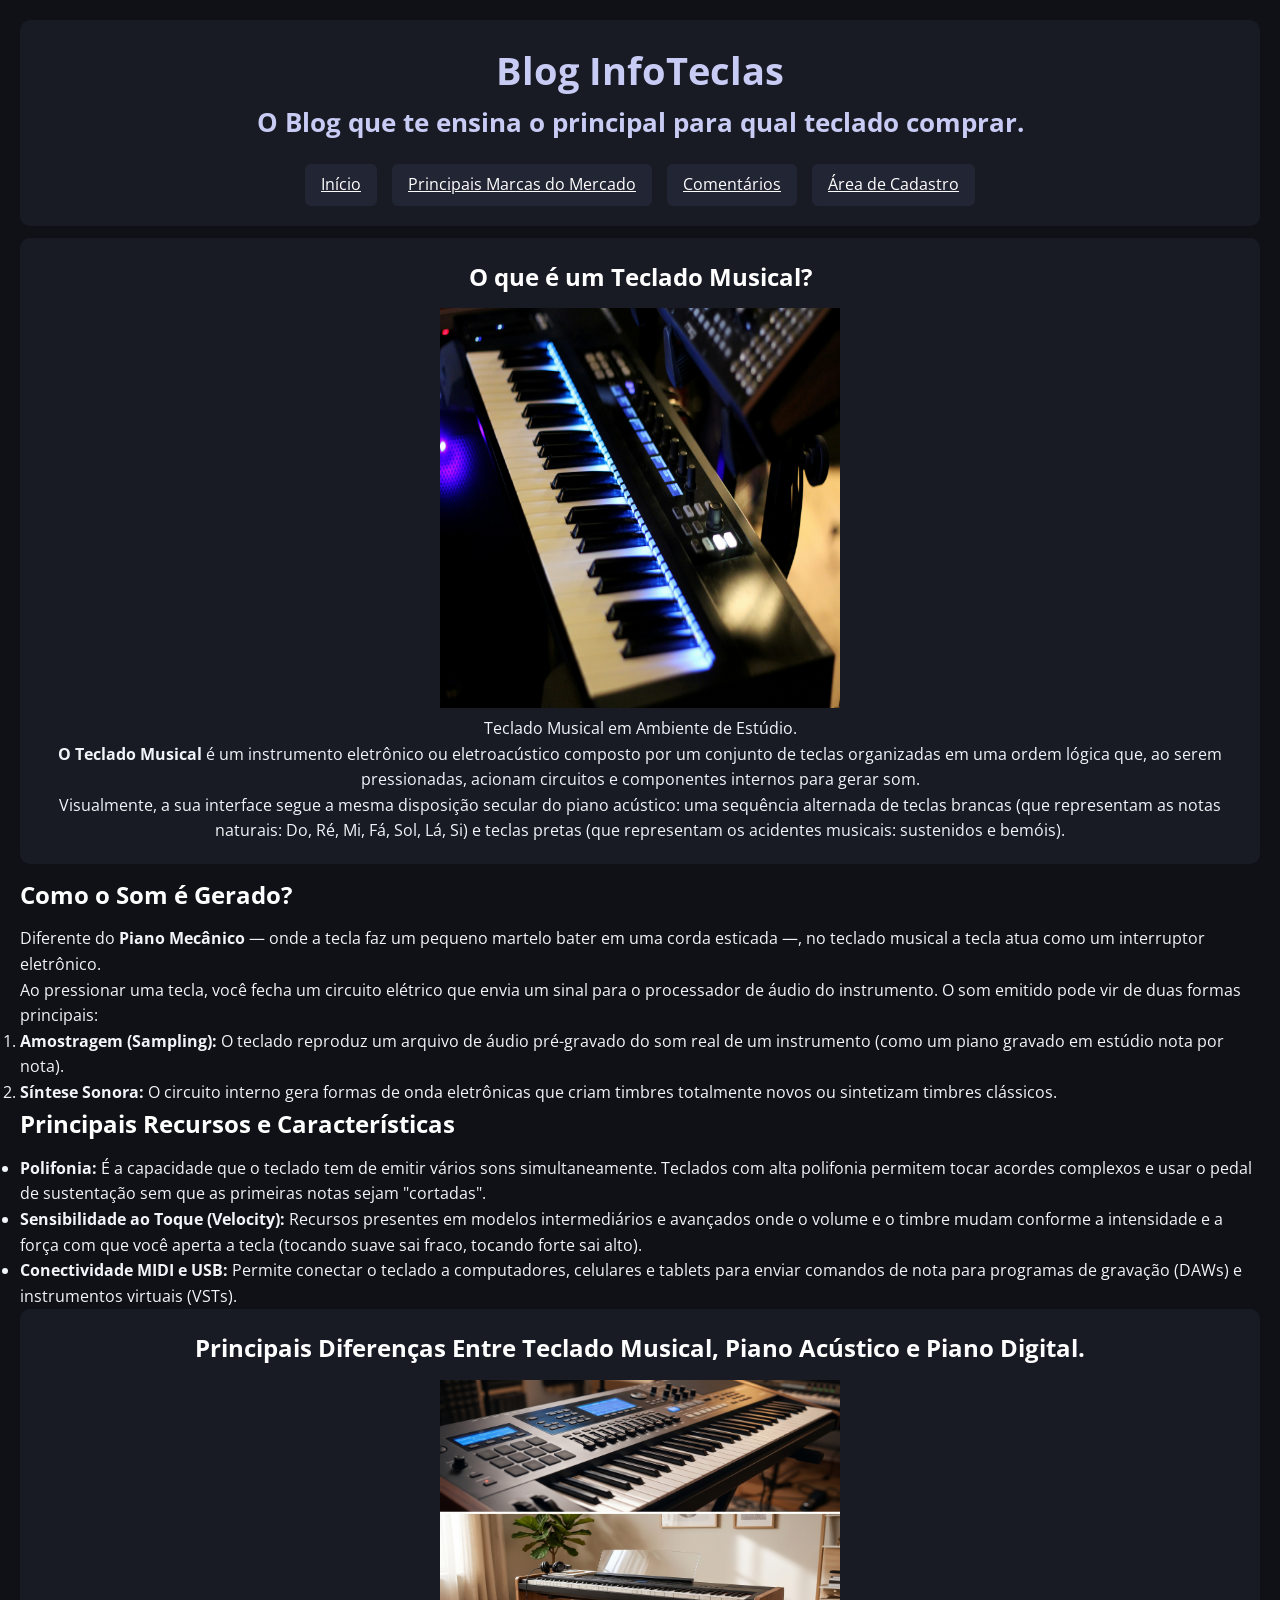
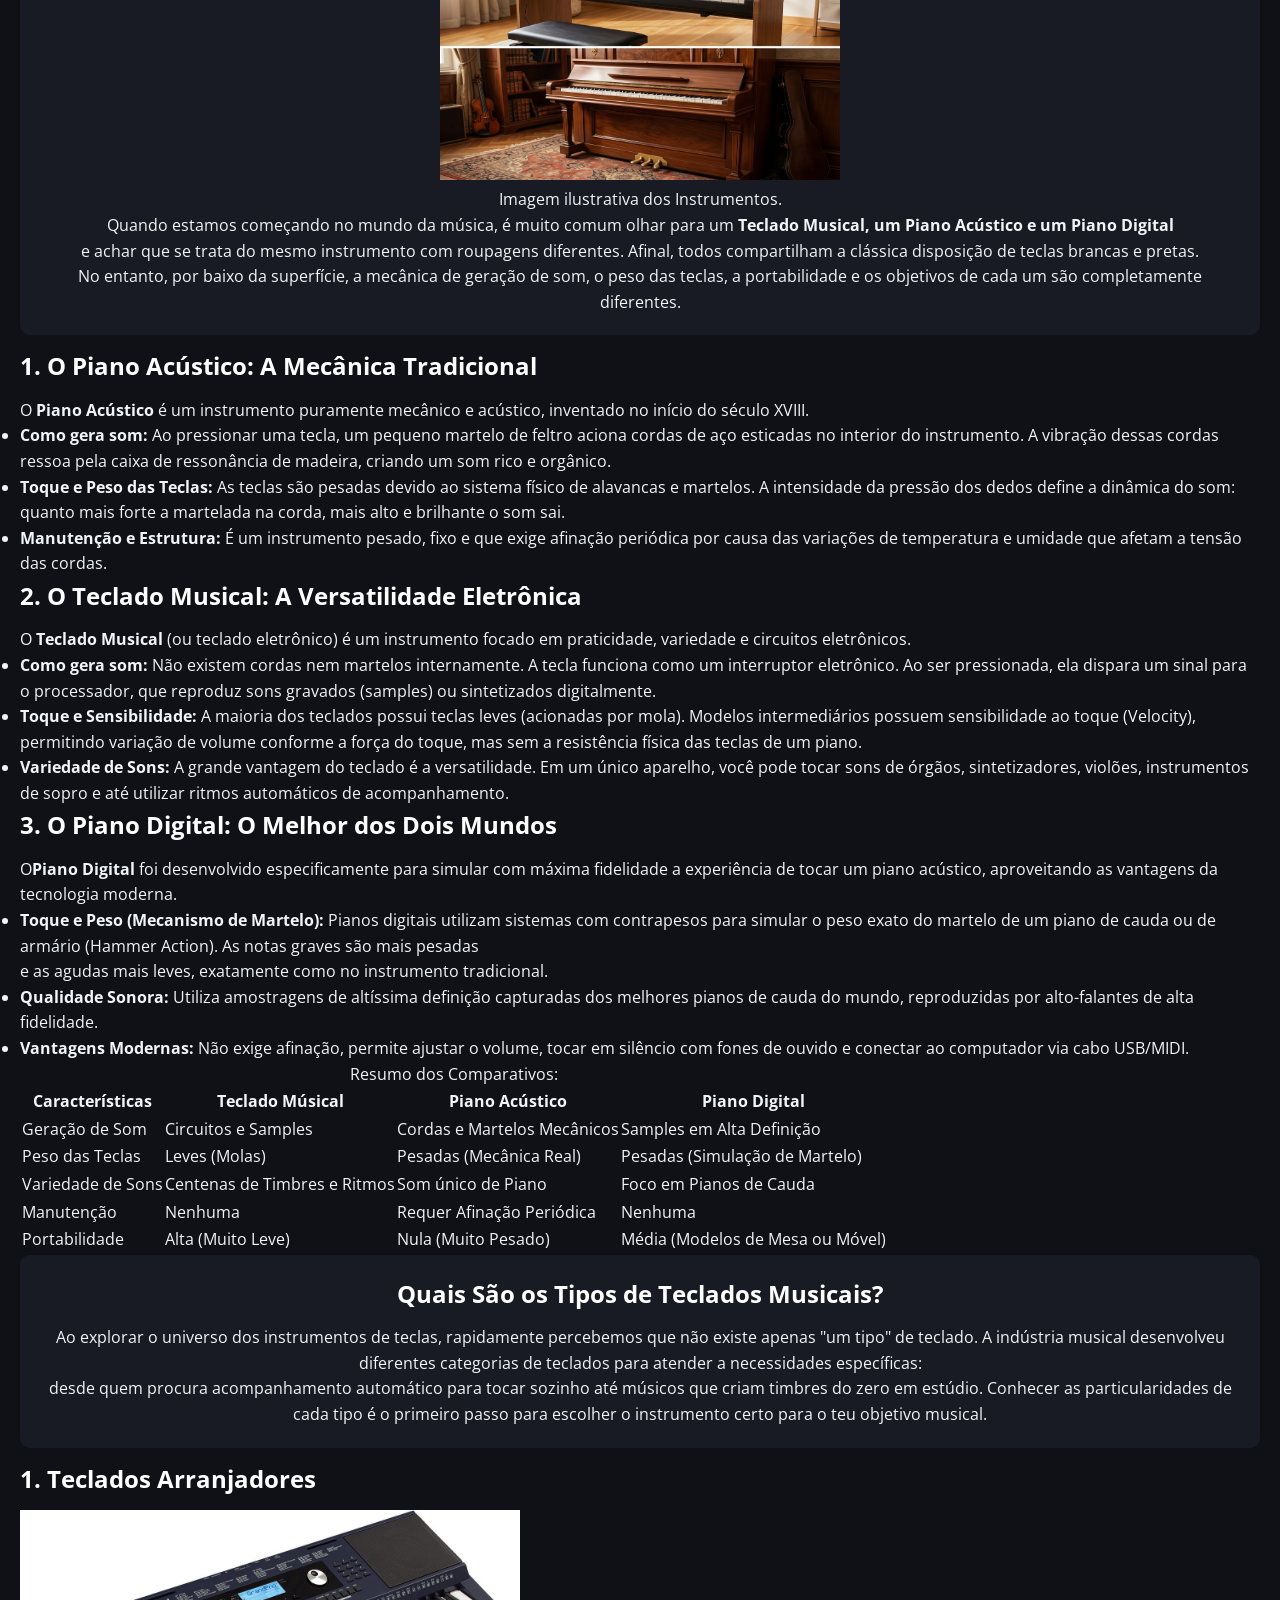
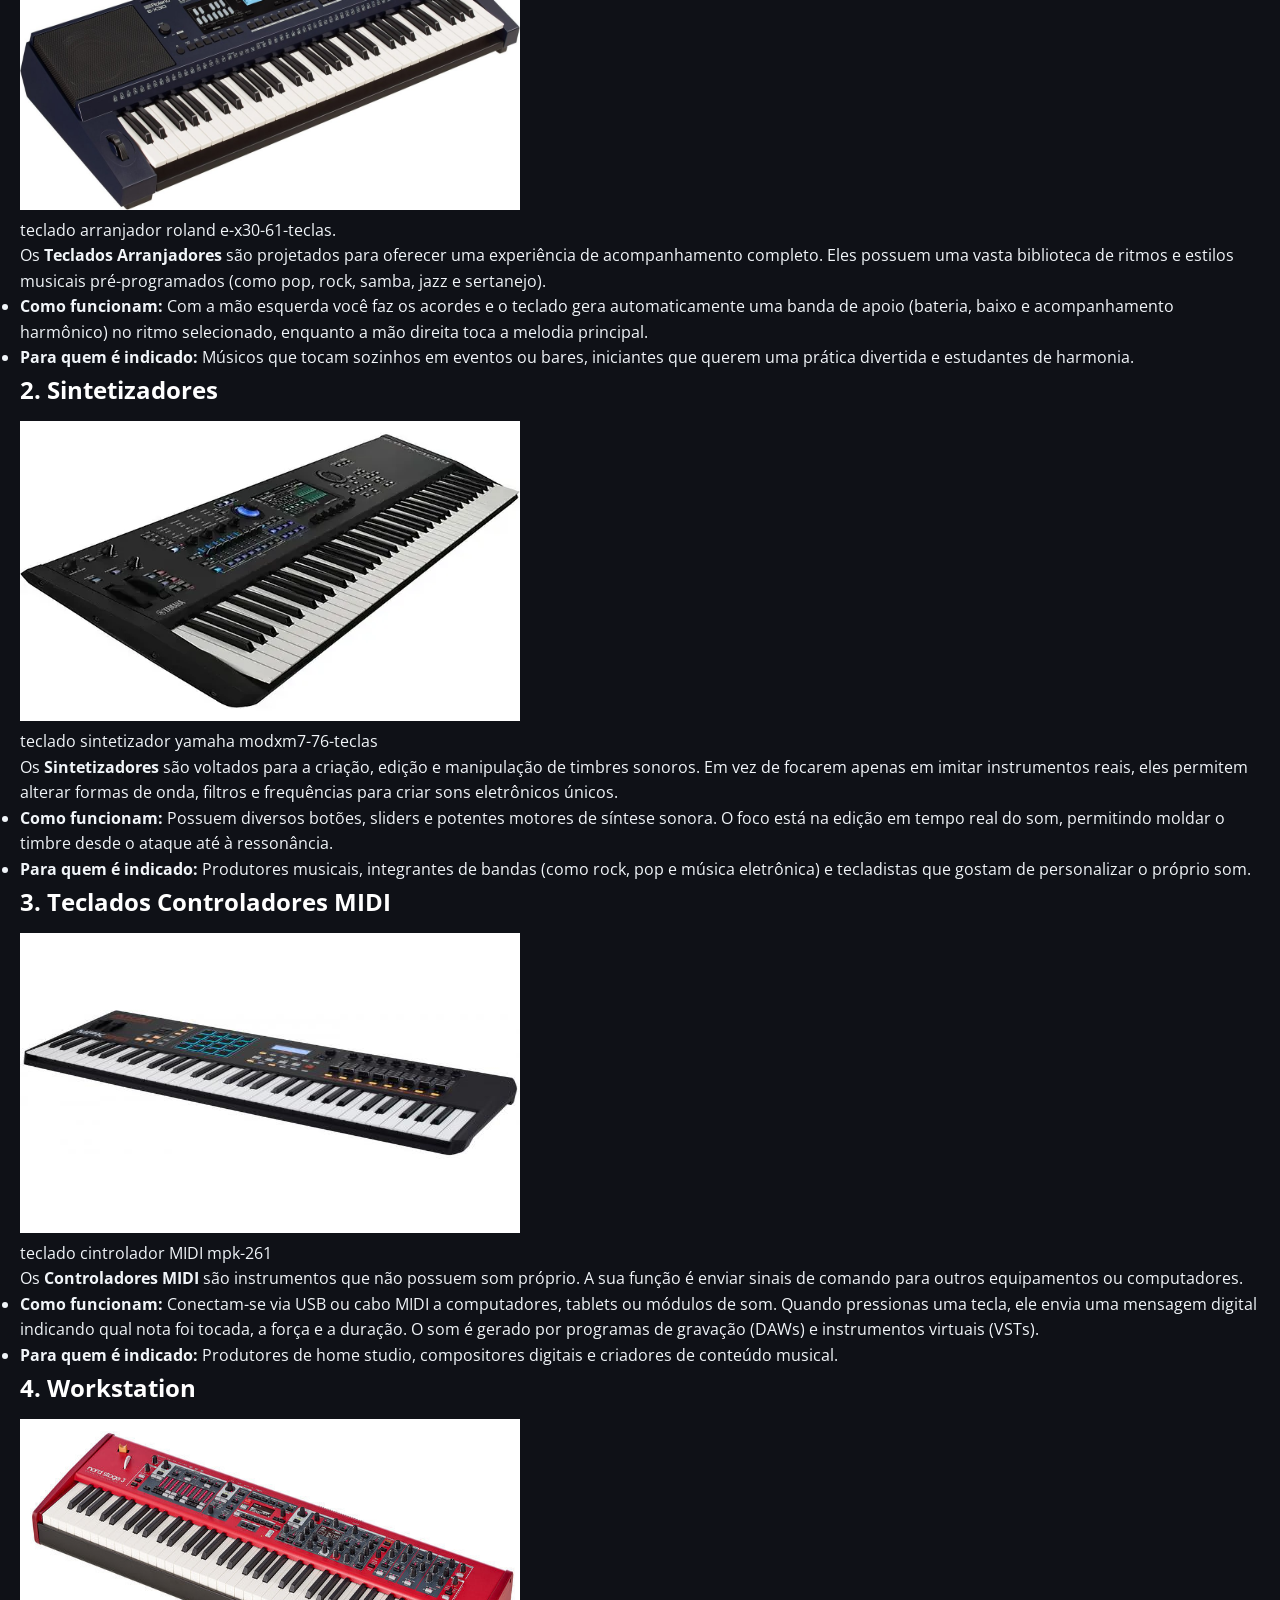
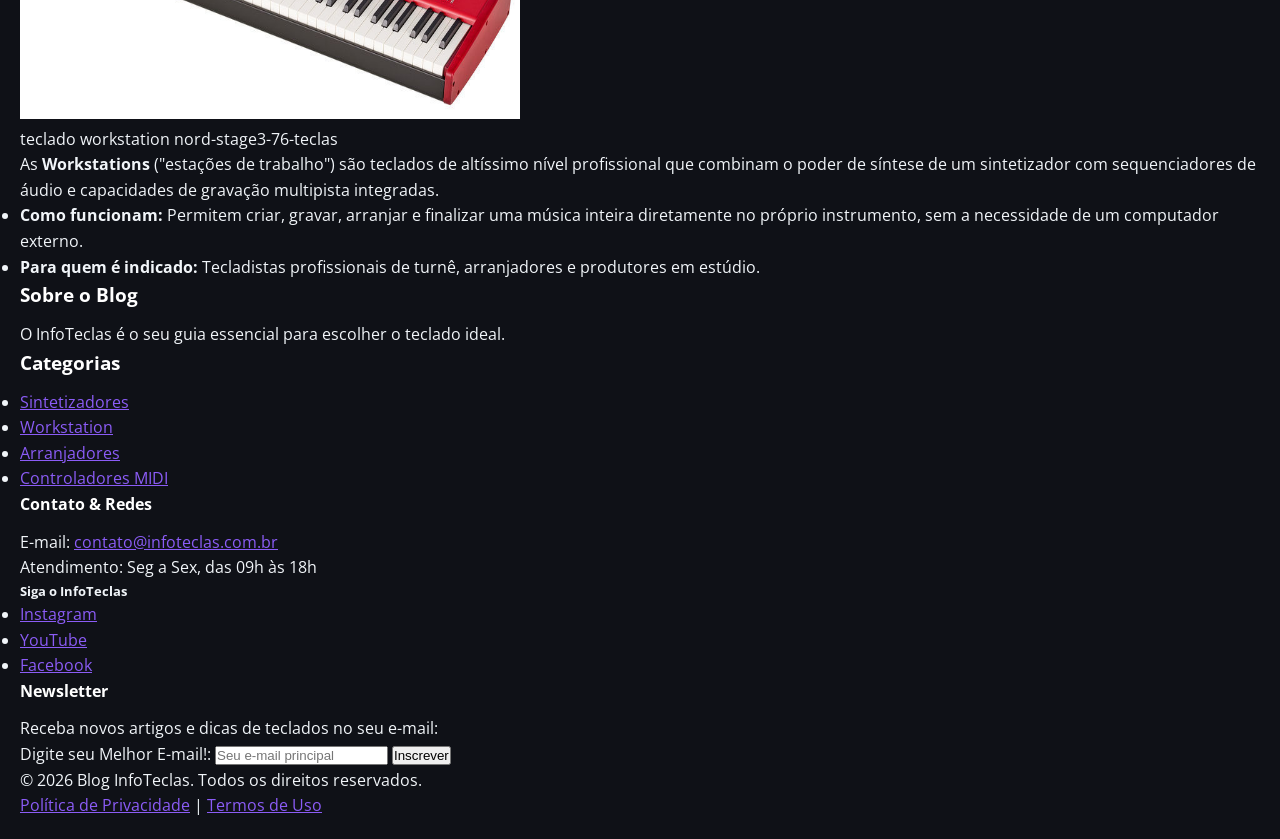
==== index.html @ 7c9229f8 "feat: commit inicial do Blog InfoTeclas" ====
<!DOCTYPE html>
<html lang="pt-br">

<head>
  <meta charset="UTF-8">
  <meta name="viewport" content="width=device-width, initial-scale=1.0">
  <link rel="stylesheet" href="css/style.css">
  <title>Blog InfoTeclas</title>
  <link rel="preconnect" href="https://fonts.googleapis.com">
  <link rel="preconnect" href="https://fonts.gstatic.com" crossorigin>
  <link href="https://fonts.googleapis.com/css2?family=Open+Sans:ital,wght@0,300..800;1,300..800&display=swap" rel="stylesheet">
</head>

<body>
  <header>
    <div class="title-blog">
      <h1>Blog InfoTeclas</h1>
      <p class="subtitulo-blog">O Blog que te ensina o principal para qual teclado comprar.</p>
    </div>
    <nav>
      <a href="index.html">Início</a>
      <a href="marcas.html">Principais Marcas do Mercado</a>
      <a href="comentarios.html">Comentários</a>
      <a href="cadastro.html">Área de Cadastro</a>

    </nav>
  </header>
  <main>
    <article>
      <header>
        <h2>O que é um Teclado Musical?</h2>
        <figure>
          <img src="imagens/coppa-cover-0DTA--eqDdU-unsplash.jpg" alt="Teclado Digital com Botões Brilhantes" width="400" height="400">
          <figcaption>Teclado Musical em Ambiente de Estúdio.</figcaption>
        </figure>
        <p><strong>O Teclado Musical</strong> é um instrumento eletrônico ou eletroacústico composto por um conjunto de teclas organizadas em uma ordem lógica que, ao serem pressionadas, acionam circuitos e componentes internos para gerar som.
          <br>Visualmente, a sua interface segue a mesma disposição secular do piano acústico: uma sequência alternada de teclas brancas (que representam as notas naturais: Do, Ré, Mi, Fá, Sol, Lá, Si) e teclas pretas (que representam os acidentes musicais: sustenidos e bemóis).
        </p>
      </header>
      <section>
        <h2>Como o Som é Gerado?</h2>
        <p> Diferente do <strong>Piano Mecânico</strong> — onde a tecla faz um pequeno martelo bater em uma corda esticada —, no teclado musical a tecla atua como um interruptor eletrônico.<br>
          Ao pressionar uma tecla, você fecha um circuito elétrico que envia um sinal para o processador de áudio do instrumento. O som emitido pode vir de duas formas principais:</p>
        <ol>
          <li><strong>Amostragem (Sampling):</strong> O teclado reproduz um arquivo de áudio pré-gravado do som real de um instrumento (como um piano gravado em estúdio nota por nota).</li>
          <li><strong>Síntese Sonora:</strong> O circuito interno gera formas de onda eletrônicas que criam timbres totalmente novos ou sintetizam timbres clássicos.
          </li>
        </ol>
      </section>
      <section>
        <h2>Principais Recursos e Características</h2>
        <ul>
          <li><strong>Polifonia:</strong> É a capacidade que o teclado tem de emitir vários sons simultaneamente. Teclados com alta polifonia permitem tocar acordes complexos e usar o pedal de sustentação sem que as primeiras notas sejam "cortadas".</li>
          <li><strong>Sensibilidade ao Toque (Velocity):</strong> Recursos presentes em modelos intermediários e avançados onde o volume e o timbre mudam conforme a intensidade e a força com que você aperta a tecla (tocando suave sai fraco, tocando forte sai alto).</li>
          <li><strong>Conectividade MIDI e USB:</strong> Permite conectar o teclado a computadores, celulares e tablets para enviar comandos de nota para programas de gravação (DAWs) e instrumentos virtuais (VSTs).</li>
        </ul>
      </section>
    </article>
    <article>
      <header>
        <h2>Principais Diferenças Entre Teclado Musical, Piano Acústico e Piano Digital.</h2>
        <figure>
          <img src="imagens/Gemini_Generated_Image_d7wq0yd7wq0yd7wq.jpg" alt="Imagem ilustrando diferentes tipos de instrumentos" width="400" height="400">
          <figcaption>Imagem ilustrativa dos Instrumentos.</figcaption>
        </figure>
        <p>Quando estamos começando no mundo da música, é muito comum olhar para um <strong>Teclado Musical, um Piano Acústico e um Piano Digital</strong><br> e achar que se trata do mesmo instrumento com roupagens diferentes. Afinal, todos compartilham a clássica disposição de teclas brancas e pretas.<br>No entanto, por baixo da superfície, a mecânica de geração de som, o peso das teclas, a portabilidade e os objetivos de cada um são completamente diferentes.</p>
      </header>
      <section>
        <h2>1. O Piano Acústico: A Mecânica Tradicional</h2>
        <p>O <strong>Piano Acústico</strong> é um instrumento puramente mecânico e acústico, inventado no início do século XVIII.</p>
        <ul>
          <li><strong>Como gera som:</strong> Ao pressionar uma tecla, um pequeno martelo de feltro aciona cordas de aço esticadas no interior do instrumento. A vibração dessas cordas ressoa pela caixa de ressonância de madeira, criando um som rico e orgânico.</li>
          <li><strong>Toque e Peso das Teclas:</strong> As teclas são pesadas devido ao sistema físico de alavancas e martelos. A intensidade da pressão dos dedos define a dinâmica do som: quanto mais forte a martelada na corda, mais alto e brilhante o som sai.</li>
          <li><strong>Manutenção e Estrutura:</strong> É um instrumento pesado, fixo e que exige afinação periódica por causa das variações de temperatura e umidade que afetam a tensão das cordas.</li>
        </ul>
      </section>
      <section>
        <h2>2. O Teclado Musical: A Versatilidade Eletrônica</h2>
        <p>O <strong>Teclado Musical</strong> (ou teclado eletrônico) é um instrumento focado em praticidade, variedade e circuitos eletrônicos.</p>
        <ul>
          <li><strong>Como gera som:</strong> Não existem cordas nem martelos internamente. A tecla funciona como um interruptor eletrônico. Ao ser pressionada, ela dispara um sinal para o processador, que reproduz sons gravados (samples) ou sintetizados digitalmente.</li>
          <li><strong>Toque e Sensibilidade:</strong> A maioria dos teclados possui teclas leves (acionadas por mola). Modelos intermediários possuem sensibilidade ao toque (Velocity), permitindo variação de volume conforme a força do toque, mas sem a resistência física das teclas de um piano.</li>
          <li><strong>Variedade de Sons:</strong> A grande vantagem do teclado é a versatilidade. Em um único aparelho, você pode tocar sons de órgãos, sintetizadores, violões, instrumentos de sopro e até utilizar ritmos automáticos de acompanhamento.</li>
        </ul>
      </section>
      <section>
        <h2>3. O Piano Digital: O Melhor dos Dois Mundos</h2>
        <p>O<strong>Piano Digital</strong> foi desenvolvido especificamente para simular com máxima fidelidade a experiência de tocar um piano acústico, aproveitando as vantagens da tecnologia moderna.</p>
        <ul>
          <li><strong>Toque e Peso (Mecanismo de Martelo):</strong> Pianos digitais utilizam sistemas com contrapesos para simular o peso exato do martelo de um piano de cauda ou de armário (Hammer Action). As notas graves são mais pesadas<br> e as agudas mais leves, exatamente como no instrumento tradicional.</li>
          <li><strong>Qualidade Sonora:</strong> Utiliza amostragens de altíssima definição capturadas dos melhores pianos de cauda do mundo, reproduzidas por alto-falantes de alta fidelidade.</li>
          <li><strong>Vantagens Modernas:</strong> Não exige afinação, permite ajustar o volume, tocar em silêncio com fones de ouvido e conectar ao computador via cabo USB/MIDI.</li>
        </ul>
      </section>
      <section>
        <table>
          <caption>Resumo dos Comparativos:</caption>
          <thead>
            <tr>
              <th>Características</th>
              <th>Teclado Músical</th>
              <th>Piano Acústico</th>
              <th>Piano Digital</th>
            </tr>
          </thead>
          <tbody>
            <tr>
              <td>Geração de Som</td>
              <td>Circuitos e Samples</td>
              <td>Cordas e Martelos Mecânicos</td>
              <td>Samples em Alta Definição</td>
            </tr>
            <tr>
              <td>Peso das Teclas</td>
              <td>Leves (Molas)</td>
              <td>Pesadas (Mecânica Real)</td>
              <td>Pesadas (Simulação de Martelo)</td>
            </tr>
            <tr>
              <td>Variedade de Sons</td>
              <td>Centenas de Timbres e Ritmos</td>
              <td>Som único de Piano</td>
              <td>Foco em Pianos de Cauda</td>
            </tr>
            <tr>
              <td>Manutenção</td>
              <td>Nenhuma</td>
              <td>Requer Afinação Periódica</td>
              <td>Nenhuma</td>
            </tr>
            <tr>
              <td>Portabilidade</td>
              <td>Alta (Muito Leve)</td>
              <td>Nula (Muito Pesado)</td>
              <td>Média (Modelos de Mesa ou Móvel)</td>
            </tr>
          </tbody>
        </table>
      </section>
    </article>
    <article>
      <header>
        <h2>Quais São os Tipos de Teclados Musicais?</h2>
        <p>Ao explorar o universo dos instrumentos de teclas, rapidamente percebemos que não existe apenas "um tipo" de teclado. A indústria musical desenvolveu diferentes categorias de teclados para atender a necessidades específicas: <br>desde quem procura acompanhamento automático para tocar sozinho até músicos que criam timbres do zero em estúdio.
          Conhecer as particularidades de cada tipo é o primeiro passo para escolher o instrumento certo para o teu objetivo musical.</p>
      </header>
      <section>
        <h2 id="arranjadores">1. Teclados Arranjadores</h2>
        <figure>
          <img src="imagens/teclado-arranjador-roland-e-x30-61-teclas-4159.jpg" alt="teclado-arranjador" width="500" height="300">
          <figcaption>teclado arranjador roland e-x30-61-teclas.</figcaption>
        </figure>
        <p>Os <strong>Teclados Arranjadores</strong> são projetados para oferecer uma experiência de acompanhamento completo. Eles possuem uma vasta biblioteca de ritmos e estilos musicais pré-programados (como pop, rock, samba, jazz e sertanejo).</p>
        <ul>
          <li><strong>Como funcionam:</strong> Com a mão esquerda você faz os acordes e o teclado gera automaticamente uma banda de apoio (bateria, baixo e acompanhamento harmônico) no ritmo selecionado, enquanto a mão direita toca a melodia principal.</li>
          <li><strong>Para quem é indicado:</strong> Músicos que tocam sozinhos em eventos ou bares, iniciantes que querem uma prática divertida e estudantes de harmonia.</li>
        </ul>
      </section>
      <section>
        <h2 id="sintetizadores">2. Sintetizadores</h2>
        <figure>
          <img src="imagens/teclado-sintetizador-yamaha-modxm7-76teclas.webp" alt="teclado-sintetizador" width="500" height="300">
          <figcaption>teclado sintetizador yamaha modxm7-76-teclas</figcaption>
        </figure>
        <p>Os <strong>Sintetizadores</strong> são voltados para a criação, edição e manipulação de timbres sonoros. Em vez de focarem apenas em imitar instrumentos reais, eles permitem alterar formas de onda, filtros e frequências para criar sons eletrônicos únicos.</p>
        <ul>
          <li><strong>Como funcionam:</strong> Possuem diversos botões, sliders e potentes motores de síntese sonora. O foco está na edição em tempo real do som, permitindo moldar o timbre desde o ataque até à ressonância.</li>
          <li><strong>Para quem é indicado:</strong> Produtores musicais, integrantes de bandas (como rock, pop e música eletrônica) e tecladistas que gostam de personalizar o próprio som.</li>
        </ul>
      </section>
      <section>
        <h2 id="controladormidi">3. Teclados Controladores MIDI</h2>
        <figure>
          <img src="imagens/mpk 261-500x500.jpg" alt="teclado-contrlador MIDI" width="500" height="300">
          <figcaption>teclado cintrolador MIDI mpk-261 </figcaption>
        </figure>
        <p>Os <strong>Controladores MIDI</strong> são instrumentos que não possuem som próprio. A sua função é enviar sinais de comando para outros equipamentos ou computadores.</p>
        <ul>
          <li><strong>Como funcionam:</strong> Conectam-se via USB ou cabo MIDI a computadores, tablets ou módulos de som. Quando pressionas uma tecla, ele envia uma mensagem digital indicando qual nota foi tocada, a força e a duração. O som é gerado por programas de gravação (DAWs) e instrumentos virtuais (VSTs).</li>
          <li><strong>Para quem é indicado:</strong> Produtores de home studio, compositores digitais e criadores de conteúdo musical.</li>
        </ul>
      </section>
      <section>
        <h2 id="workstation">4. Workstation</h2>
        </h2>
        <figure>
          <img src="imagens/teclado-nordstage3-workstations.jpg" alt="teclado-workstation" width="500" height="300">
          <figcaption>teclado workstation nord-stage3-76-teclas </figcaption>
        </figure>
        <p>As <strong>Workstations</strong> ("estações de trabalho") são teclados de altíssimo nível profissional que combinam o poder de síntese de um sintetizador com sequenciadores de áudio e capacidades de gravação multipista integradas.</p>
        <ul>
          <li><strong>Como funcionam:</strong> Permitem criar, gravar, arranjar e finalizar uma música inteira diretamente no próprio instrumento, sem a necessidade de um computador externo.</li>
          <li><strong>Para quem é indicado:</strong> Tecladistas profissionais de turnê, arranjadores e produtores em estúdio.</li>
        </ul>
      </section>
    </article>
  </main>
  <aside>
    <h3>Sobre o Blog</h3>
    <p>O InfoTeclas é o seu guia essencial para escolher o teclado ideal.</p>
    <h3>Categorias</h3>
    <ul>
      <li><a href="#sintetizadores">Sintetizadores</a></li>
      <li><a href="#workstation">Workstation</a></li>
      <li><a href="#arranjadores">Arranjadores</a></li>
      <li><a href="#controladormidi">Controladores MIDI</a></li>
    </ul>
  </aside>
  <footer>
    <div>
      <h4>Contato & Redes</h4>
      <p>E-mail: <a href="mailto:contato@infoteclas.com.br">contato@infoteclas.com.br</a></p>
      <p>Atendimento: Seg a Sex, das 09h às 18h</p>
      <h5>Siga o InfoTeclas</h5>
      <ul>
        <li><a href="https://instagram.com" target="_blank" rel="noopener noreferrer">Instagram</a></li>
        <li><a href="https://youtube.com" target="_blank" rel="noopener noreferrer">YouTube</a></li>
        <li><a href="https://facebook.com" target="_blank" rel="noopener noreferrer">Facebook</a></li>
      </ul>
    </div>
    <div>
      <h4>Newsletter</h4>
      <p>Receba novos artigos e dicas de teclados no seu e-mail:</p>
      <form action="#" method="post">
        <label for="email">Digite seu Melhor E-mail!:</label>
        <input type="email" id="email" name="email" placeholder="Seu e-mail principal" required>
        <button type="submit">Inscrever</button>
      </form>
    </div>
    <div>
      <p>&copy; 2026 Blog InfoTeclas. Todos os direitos reservados.</p>
      <p>
        <a href="#">Política de Privacidade</a> |
        <a href="#">Termos de Uso</a>
      </p>
    </div>
  </footer>

</body>


</html>
---- css/style.css ----
* {
  margin: 0;
  padding: 0;
  box-sizing: border-box;
}

body {
  background-color: #0f1117;
  color: #f1f5f9;
  font-family: "Open Sans", sans-serif;
  padding: 20px;
  line-height: 1.6;
}

h1,
h2,
h3,
h4 {
  color: #ffffff;
  margin-bottom: 12px;
}

a {
  color: #8b5cf6;
}

.logo-blog {
  max-width: 300px;
  height: auto;
  margin-bottom: 10px;
  border-radius: 8px;
}

nav {
  display: flex;
  gap: 15px;
  justify-content: center;
}

header {
  text-align: center;
  background-color: #181b23;
  color: #f1f5f9;
  padding: 20px;
  margin-bottom: 12px;
  border-radius: 10px;
}

nav a {
  background-color: #222634;
  color: #ffffff;
  padding: 8px 16px;
  border-radius: 6px;
  transition: 0.3s;
}

.title-blog {
  margin-bottom: 20px;
}

.subtitulo-blog {
  margin-top: 8px;
  color: #c8cbf4;
  font-size: 1.6rem;
  font-weight: 700;
  margin-top: 8px;
}

.title-blog h1 {
  margin-bottom: -6px;
  font-size: 2.4rem;
  font-weight: 700;
  color: #c8cbf4;
}
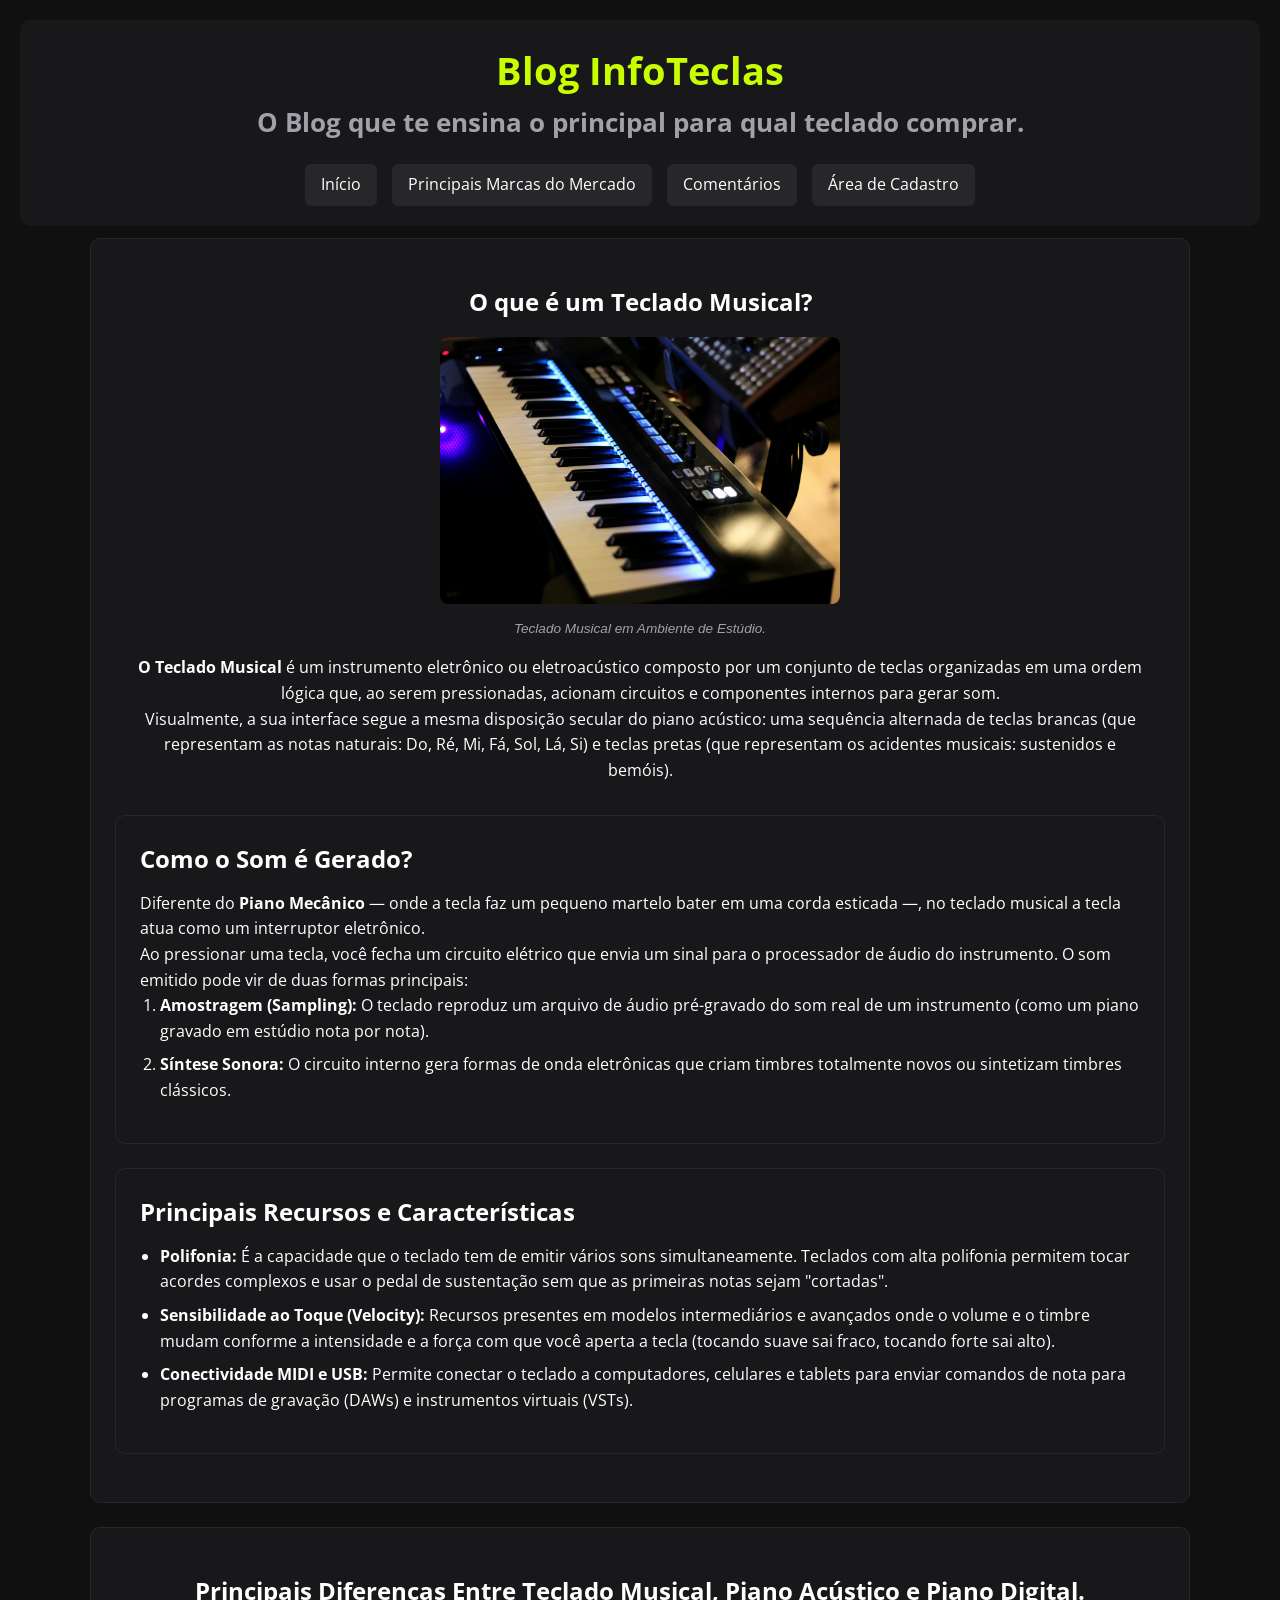
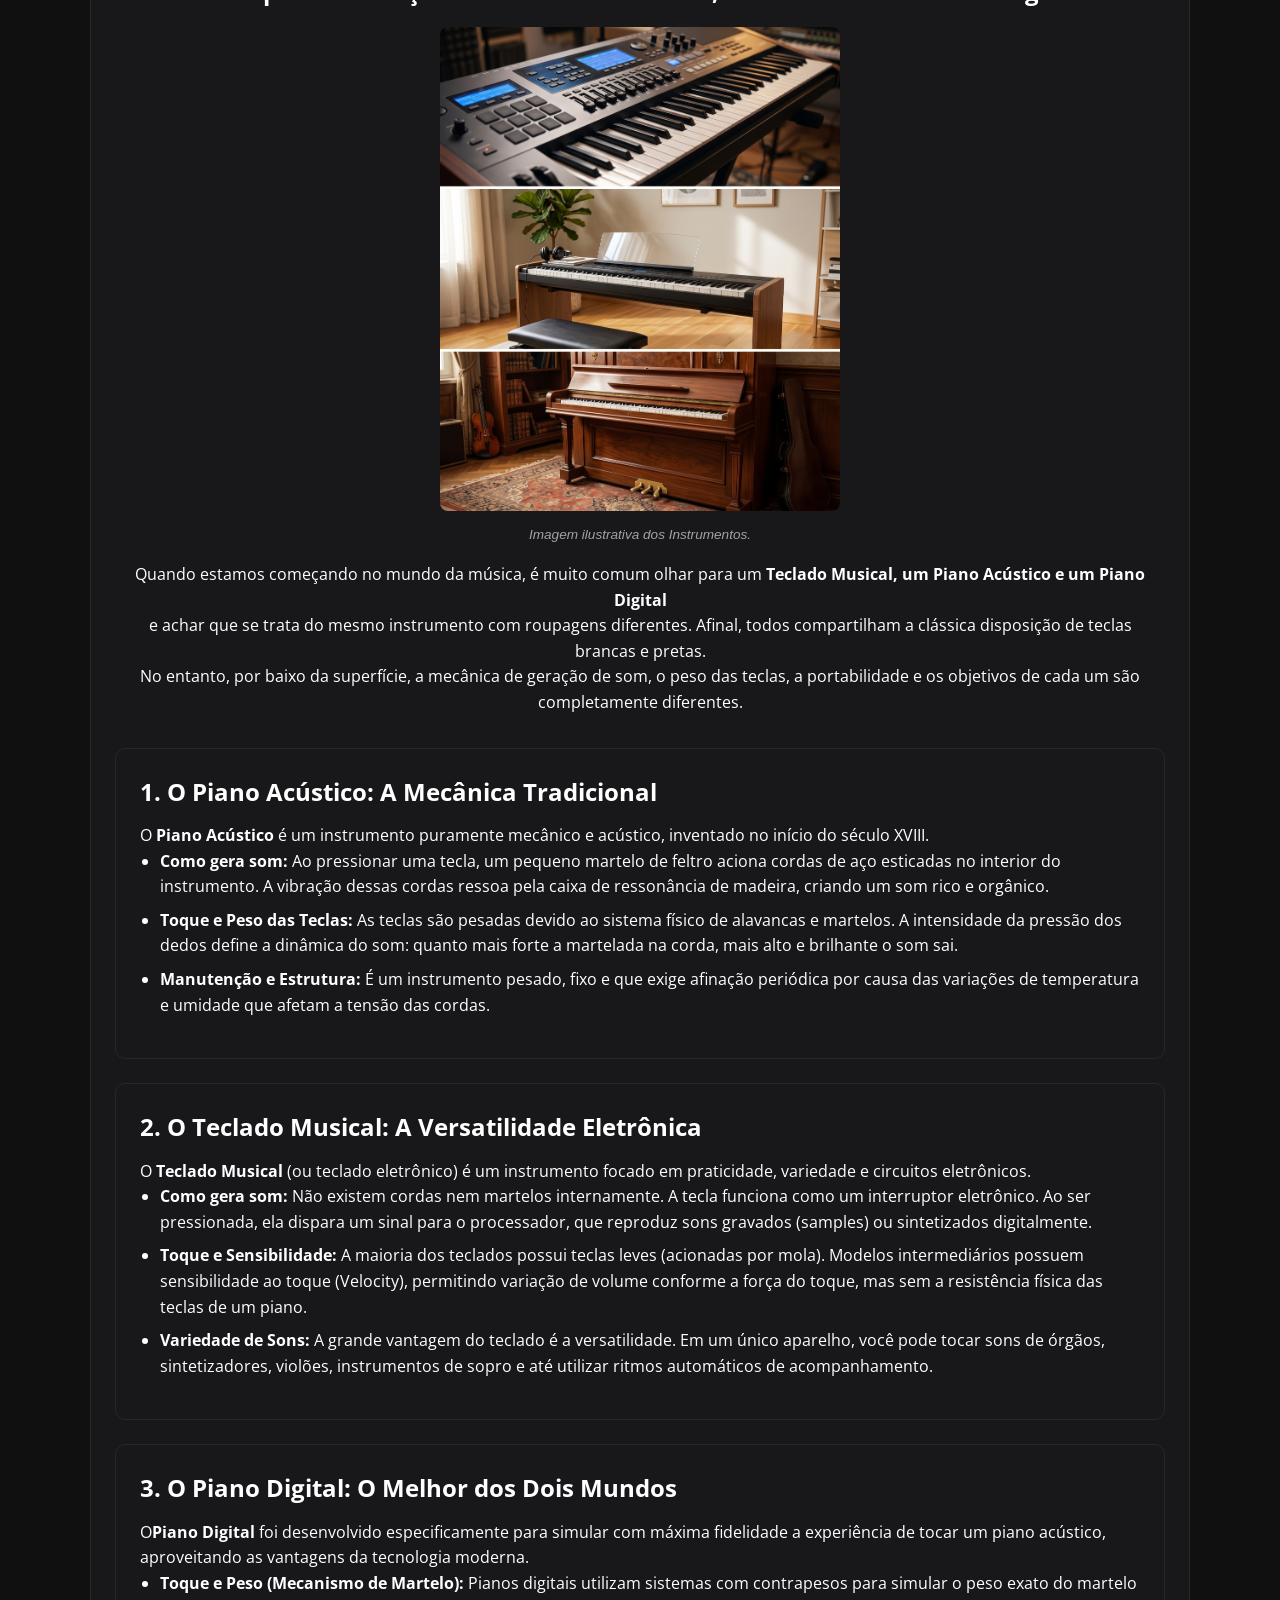
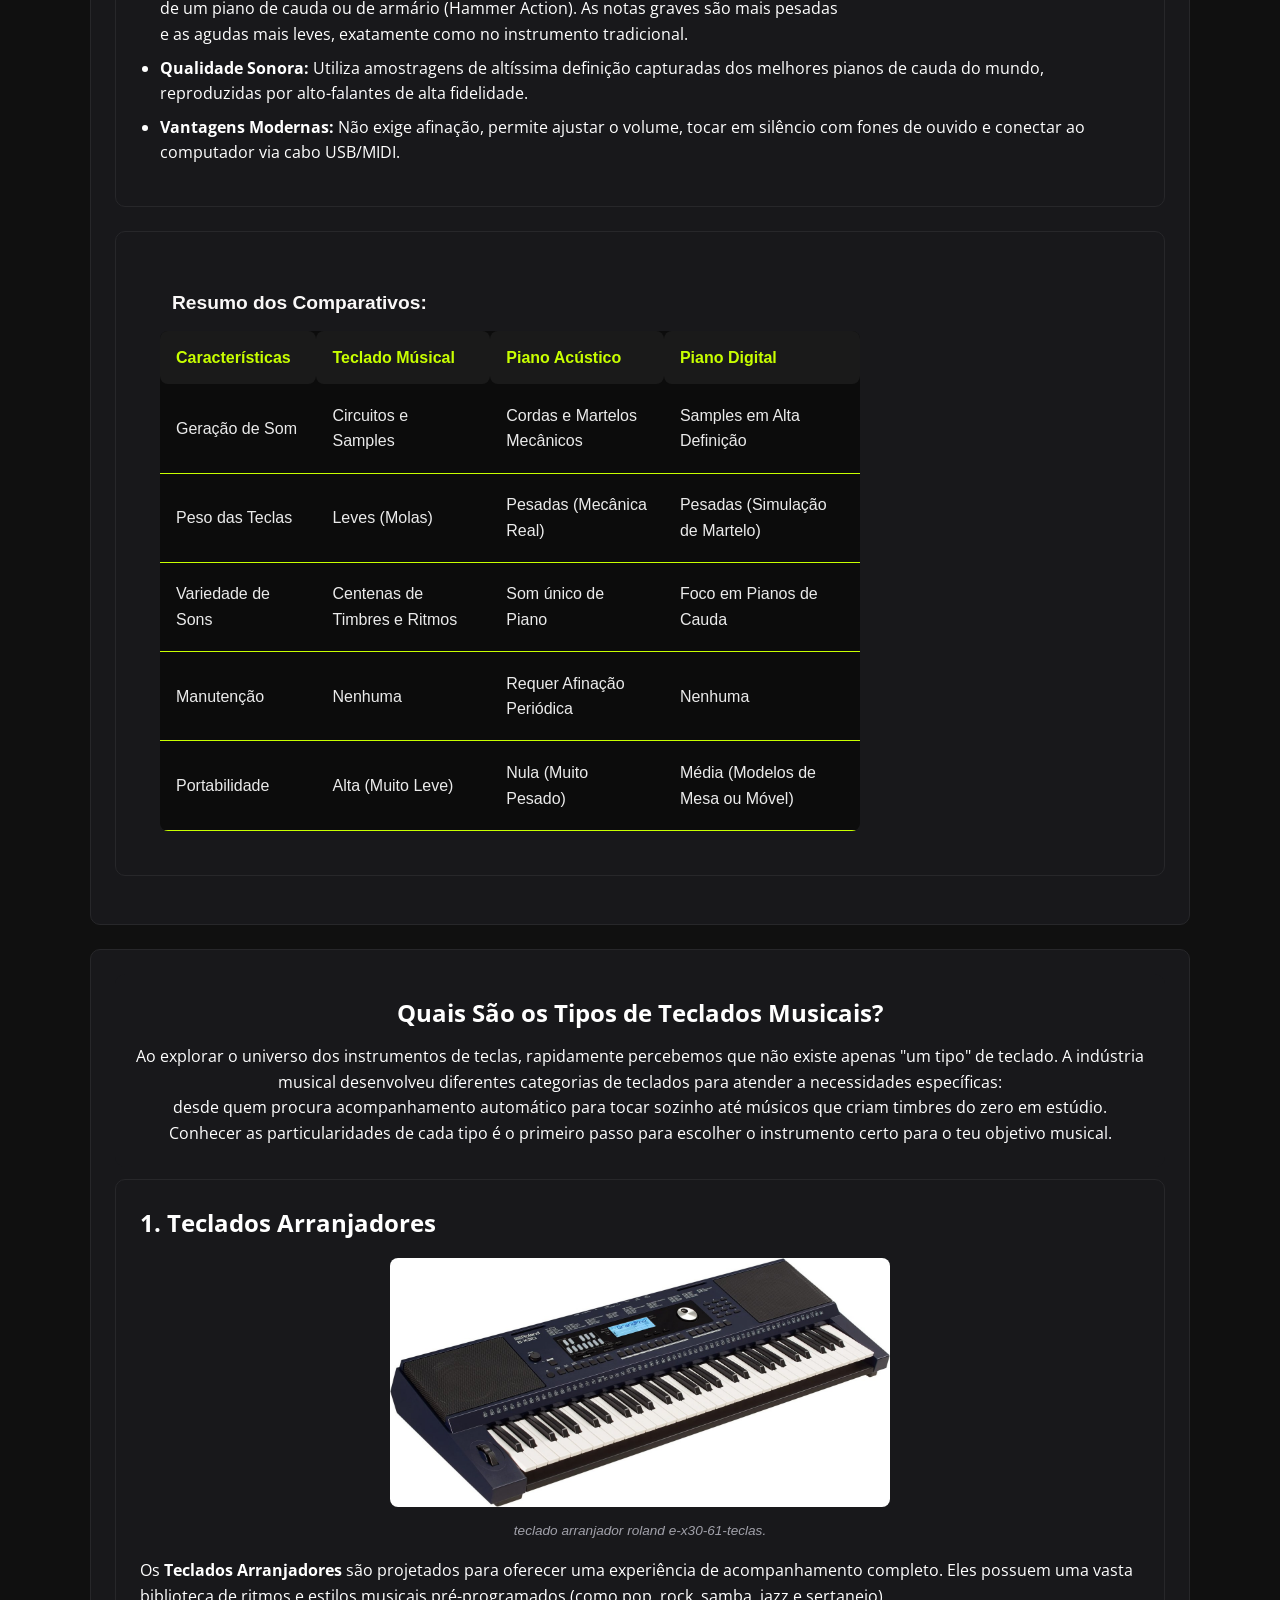
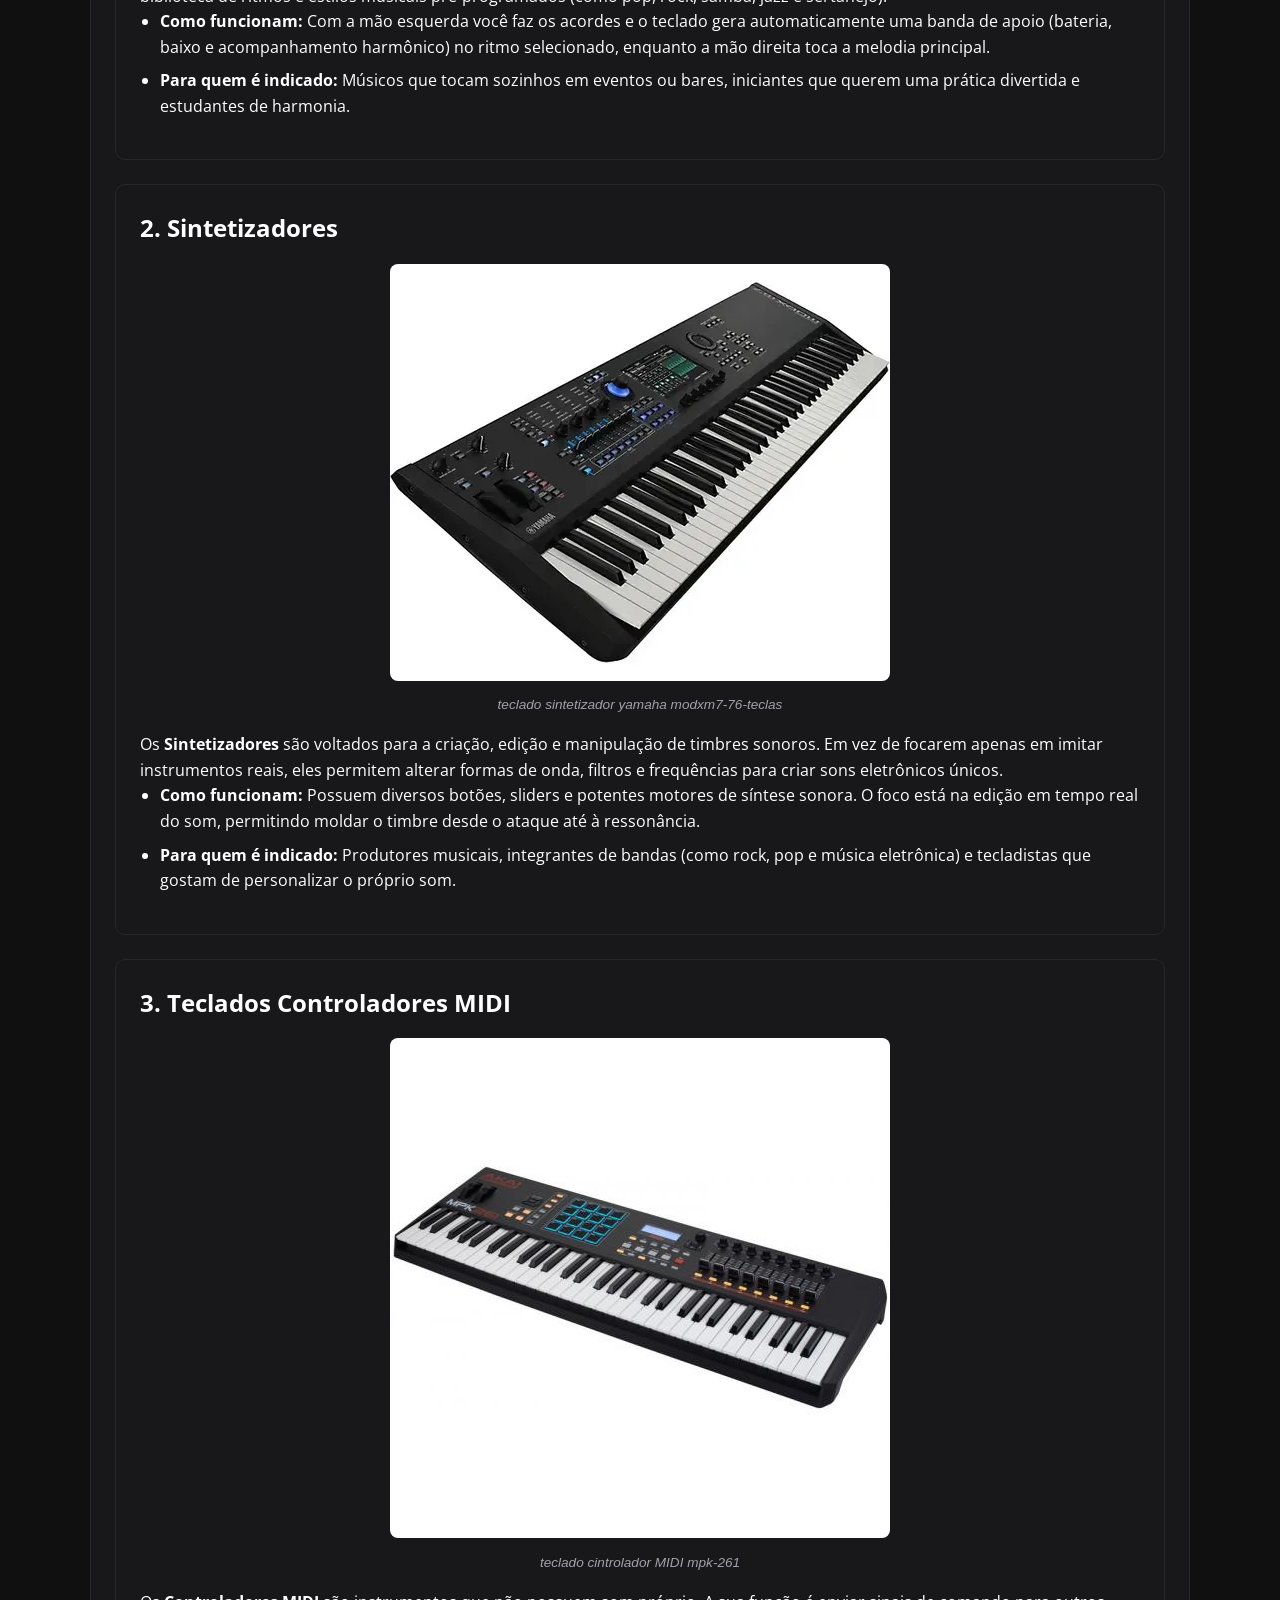
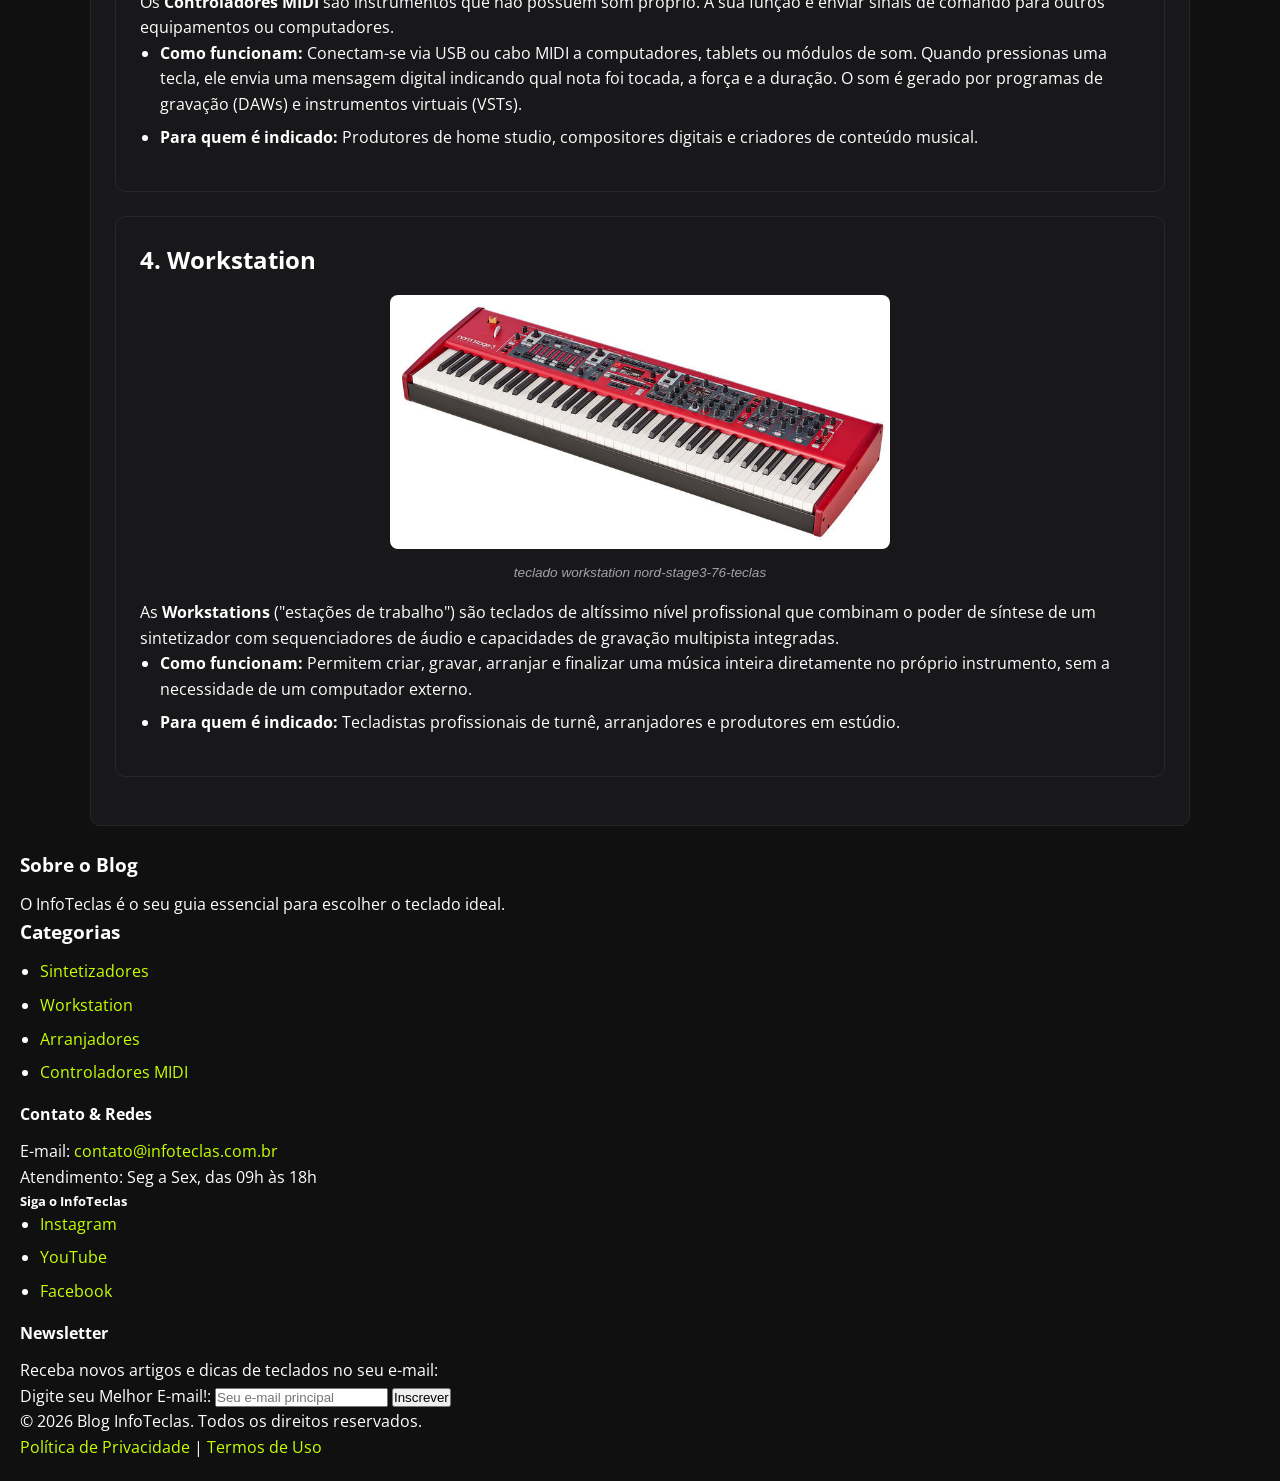
==== commit 773e9219: "refactor: adição de classes para para campo aside" ====
--- a/index.html
+++ b/index.html
@@ -195,19 +195,24 @@
       </section>
     </article>
   </main>
-  <aside>
-    <h3>Sobre o Blog</h3>
-    <p>O InfoTeclas é o seu guia essencial para escolher o teclado ideal.</p>
-    <h3>Categorias</h3>
-    <ul>
-      <li><a href="#sintetizadores">Sintetizadores</a></li>
-      <li><a href="#workstation">Workstation</a></li>
-      <li><a href="#arranjadores">Arranjadores</a></li>
-      <li><a href="#controladormidi">Controladores MIDI</a></li>
-    </ul>
+  <aside class="sidebar">
+    <div class="sidebar-secao">
+      <h3 class="sidebar-titulo">Sobre o Blog</h3>
+      <p class="sidebar-texto">O InfoTeclas é o seu guia essencial para escolher o teclado ideal.</p>
+    </div>
+
+    <div class="sidebar-secao">
+      <h3 class="sidebar-titulo">Categorias</h3>
+      <ul class="sidebar-lista">
+        <li><a href="#sintetizadores" class="sidebar-link">Sintetizadores</a></li>
+        <li><a href="#workstation" class="sidebar-link">Workstation</a></li>
+        <li><a href="#arranjadores" class="sidebar-link">Arranjadores</a></li>
+        <li><a href="#controladormidi" class="sidebar-link">Controladores MIDI</a></li>
+      </ul>
+    </div>
   </aside>
   <footer>
-    <div>
+    <div class="contato-blog">
       <h4>Contato & Redes</h4>
       <p>E-mail: <a href="mailto:contato@infoteclas.com.br">contato@infoteclas.com.br</a></p>
       <p>Atendimento: Seg a Sex, das 09h às 18h</p>
@@ -218,7 +223,7 @@
         <li><a href="https://facebook.com" target="_blank" rel="noopener noreferrer">Facebook</a></li>
       </ul>
     </div>
-    <div>
+    <div class="footer-login">
       <h4>Newsletter</h4>
       <p>Receba novos artigos e dicas de teclados no seu e-mail:</p>
       <form action="#" method="post">
@@ -227,7 +232,7 @@
         <button type="submit">Inscrever</button>
       </form>
     </div>
-    <div>
+    <div class="term-blog">
       <p>&copy; 2026 Blog InfoTeclas. Todos os direitos reservados.</p>
       <p>
         <a href="#">Política de Privacidade</a> |
--- a/css/style.css
+++ b/css/style.css
@@ -1,3 +1,7 @@
+/* ==========================================
+   RESET GLOBAL E CONFIGURAÇÕES BÁSICAS
+   ========================================== */
+
 * {
   margin: 0;
   padding: 0;
@@ -5,13 +9,16 @@
 }
 
 body {
-  background-color: #0f1117;
-  color: #f1f5f9;
+  background-color: #101010;
+  color: #ffffff;
   font-family: "Open Sans", sans-serif;
   padding: 20px;
   line-height: 1.6;
 }
 
+/* ==========================================
+   SELETORES DE TAG E TIPOGRAFIA
+   ========================================== */
 h1,
 h2,
 h3,
@@ -21,8 +28,18 @@
 }
 
 a {
-  color: #8b5cf6;
-}
+  color: #c8ff00;
+  text-decoration: none;
+}
+
+a:hover {
+  opacity: 0.8;
+  text-decoration: underline;
+}
+
+/* ==========================================
+   CABEÇALHO E NAVEGAÇÃO
+   ========================================== */
 
 .logo-blog {
   max-width: 300px;
@@ -35,32 +52,41 @@
   display: flex;
   gap: 15px;
   justify-content: center;
+  flex-wrap: wrap;
 }
 
 header {
   text-align: center;
-  background-color: #181b23;
-  color: #f1f5f9;
+  background-color: #18181b;
+  color: #ffffff;
   padding: 20px;
   margin-bottom: 12px;
   border-radius: 10px;
+  border: 1px solid #27272a;
+  border: none;
 }
 
 nav a {
-  background-color: #222634;
+  background-color: #27272a;
   color: #ffffff;
   padding: 8px 16px;
   border-radius: 6px;
   transition: 0.3s;
 }
 
+nav a:hover {
+  background-color: #c8ff00;
+  color: #101010;
+  text-decoration: none;
+}
+
 .title-blog {
   margin-bottom: 20px;
 }
 
 .subtitulo-blog {
   margin-top: 8px;
-  color: #c8cbf4;
+  color: #a1a1aa;
   font-size: 1.6rem;
   font-weight: 700;
   margin-top: 8px;
@@ -70,5 +96,112 @@
   margin-bottom: -6px;
   font-size: 2.4rem;
   font-weight: 700;
-  color: #c8cbf4;
-}
+  color: #c8ff00;
+}
+
+.intro-marcas {
+  padding: 25px;
+  text-align: center;
+}
+
+/* ==========================================
+   ESTRUTURA PRINCIPAL (MAIN, ARTICLES E SECTIONS)
+   ========================================== */
+
+main {
+  max-width: 1100px;
+  margin: 0 auto;
+}
+
+article {
+  background-color: #18181b;
+  padding: 24px;
+  margin-bottom: 24px;
+  border-radius: 10px;
+  border: 1px solid #27272a;
+}
+
+section {
+  background-color: #18181b;
+  padding: 24px;
+  margin-bottom: 24px;
+  border-radius: 10px;
+  border: 1px solid #27272a;
+}
+
+/* Mídias: Imagens e Vídeos Responsivos */
+
+figure {
+  margin: 16px 0;
+  text-align: center;
+}
+
+img {
+  max-width: 100%;
+  height: auto;
+  border-radius: 8px;
+}
+
+iframe {
+  max-width: 100%;
+  height: 250px;
+  border-radius: 20px;
+  padding: 20px;
+  border: 50px;
+}
+
+figcaption {
+  color: #a1a1aa;
+  font-size: 0.85rem;
+  margin-top: 6px;
+  font-style: italic;
+}
+
+/* Listas estilizadas*/
+ul,
+ol {
+  margin-left: 20px;
+  margin-bottom: 16px;
+}
+
+li {
+  margin-bottom: 8px;
+}
+
+/* Tabela Estilizada*/
+
+table {
+  width: 70%;
+  height: 500px;
+  margin: 20px;
+  border-collapse: collapse;
+  font-family: sans-serif;
+  background-color: #0c0c0c;
+  border-radius: 8px;
+  overflow: hidden;
+}
+
+caption {
+  font-size: 1.2rem;
+  font-weight: bold;
+  color: #faf8f8;
+  text-align: left;
+  padding: 12px;
+}
+
+thead th {
+  background-color: #1a1a1a;
+  color: #c8ff00;
+  padding: 14px 16px;
+  text-align: left;
+  font-weight: 600;
+  border-radius: 8px;
+}
+
+tbody td {
+  padding: 12px 16px;
+  border-bottom: 1px solid #c8ff00;
+  color: #ebebeb;
+}
+
+/* INFORMAÇÕES SOBRE O BLOG */
